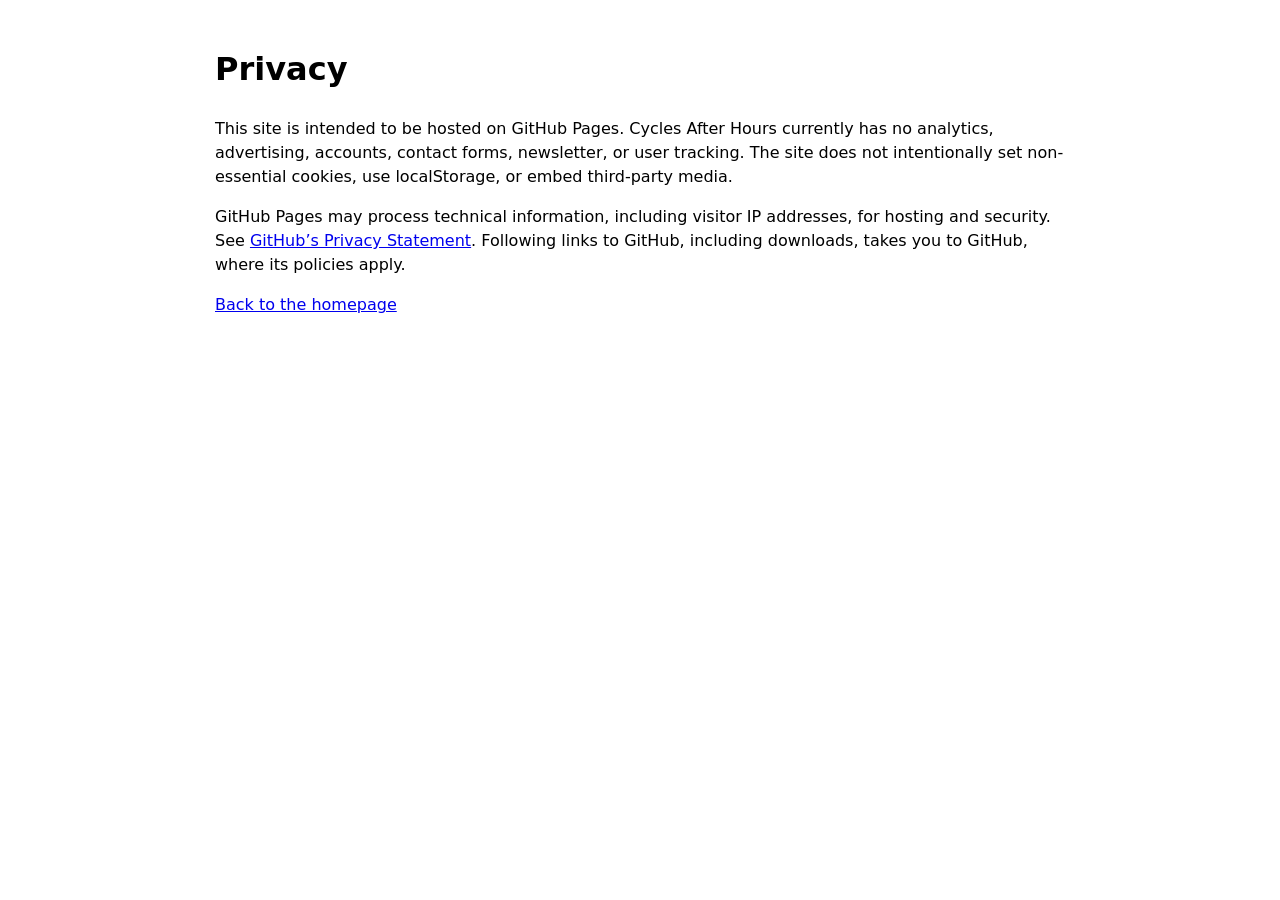
==== docs/privacy.html @ ed6f9d4c "Complete website information foundation" ====
<!doctype html>
<html lang="en">
<head>
  <meta charset="utf-8">
  <meta name="viewport" content="width=device-width, initial-scale=1">
  <title>Privacy — Cycles After Hours</title>
  <meta name="description" content="Privacy information for the simple Cycles After Hours website.">
  <link rel="stylesheet" href="style.css">
</head>
<body>
  <header><h1>Privacy</h1></header>
  <main>
    <p>This site is intended to be hosted on GitHub Pages. Cycles After Hours currently has no analytics, advertising, accounts, contact forms, newsletter, or user tracking. The site does not intentionally set non-essential cookies, use localStorage, or embed third-party media.</p>
    <p>GitHub Pages may process technical information, including visitor IP addresses, for hosting and security. See <a href="https://docs.github.com/en/site-policy/privacy-policies/github-general-privacy-statement">GitHub’s Privacy Statement</a>. Following links to GitHub, including downloads, takes you to GitHub, where its policies apply.</p>
    <p><a href="index.html">Back to the homepage</a></p>
  </main>
</body>
</html>
---- docs/style.css ----
body {
  max-width: 850px;
  margin: 0 auto;
  padding: 24px;
  font-family: system-ui, sans-serif;
  line-height: 1.5;
}

header,
main,
footer {
  margin-bottom: 24px;
}

.button {
  display: inline-block;
  padding: 8px 12px;
  border: 1px solid currentColor;
  text-decoration: none;
}
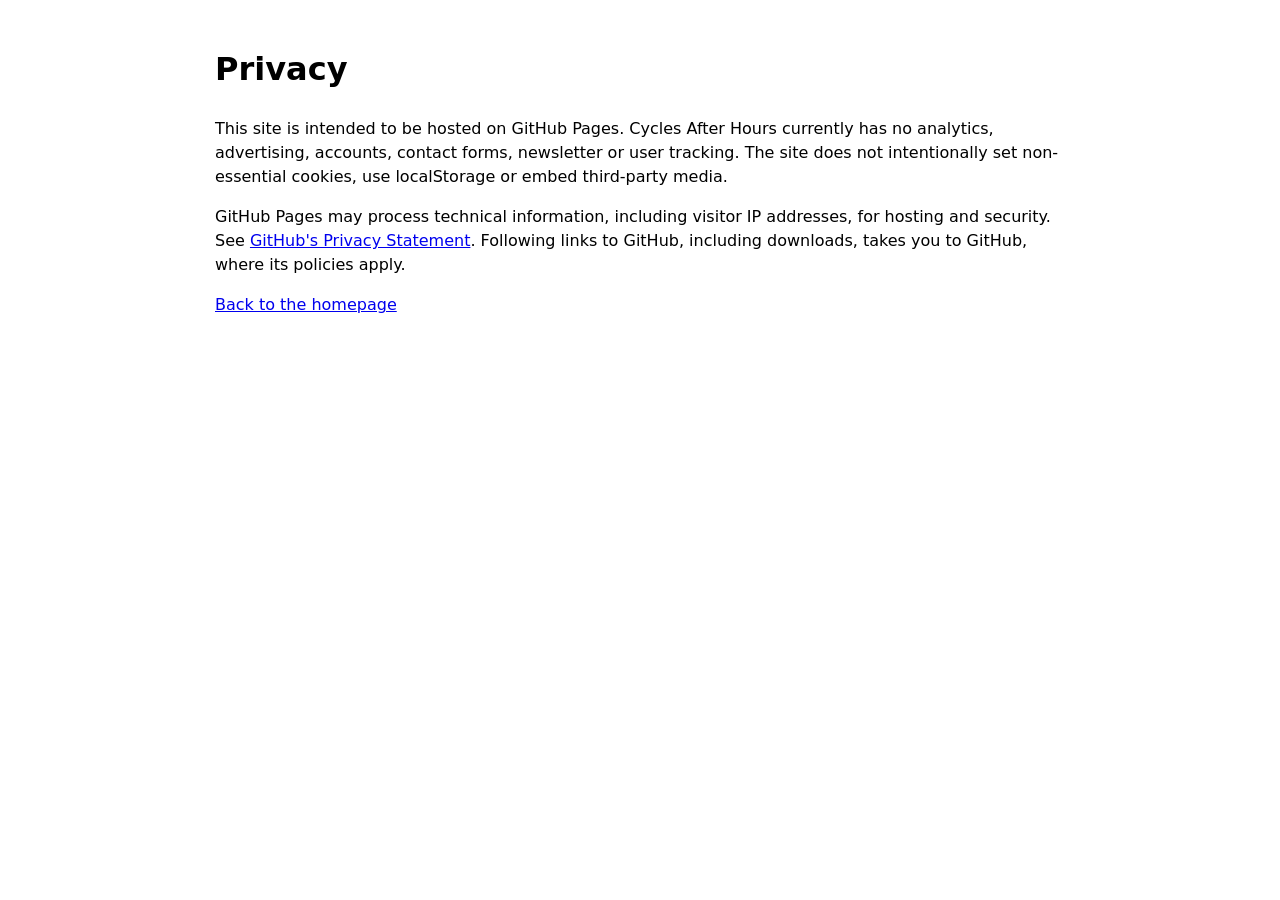
==== commit f3093469: "Clean up project text and release naming" ====
--- a/docs/privacy.html
+++ b/docs/privacy.html
@@ -3,15 +3,15 @@
 <head>
   <meta charset="utf-8">
   <meta name="viewport" content="width=device-width, initial-scale=1">
-  <title>Privacy — Cycles After Hours</title>
+  <title>Privacy - Cycles After Hours</title>
   <meta name="description" content="Privacy information for the simple Cycles After Hours website.">
   <link rel="stylesheet" href="style.css">
 </head>
 <body>
   <header><h1>Privacy</h1></header>
   <main>
-    <p>This site is intended to be hosted on GitHub Pages. Cycles After Hours currently has no analytics, advertising, accounts, contact forms, newsletter, or user tracking. The site does not intentionally set non-essential cookies, use localStorage, or embed third-party media.</p>
-    <p>GitHub Pages may process technical information, including visitor IP addresses, for hosting and security. See <a href="https://docs.github.com/en/site-policy/privacy-policies/github-general-privacy-statement">GitHub’s Privacy Statement</a>. Following links to GitHub, including downloads, takes you to GitHub, where its policies apply.</p>
+    <p>This site is intended to be hosted on GitHub Pages. Cycles After Hours currently has no analytics, advertising, accounts, contact forms, newsletter or user tracking. The site does not intentionally set non-essential cookies, use localStorage or embed third-party media.</p>
+    <p>GitHub Pages may process technical information, including visitor IP addresses, for hosting and security. See <a href="https://docs.github.com/en/site-policy/privacy-policies/github-general-privacy-statement">GitHub's Privacy Statement</a>. Following links to GitHub, including downloads, takes you to GitHub, where its policies apply.</p>
     <p><a href="index.html">Back to the homepage</a></p>
   </main>
 </body>
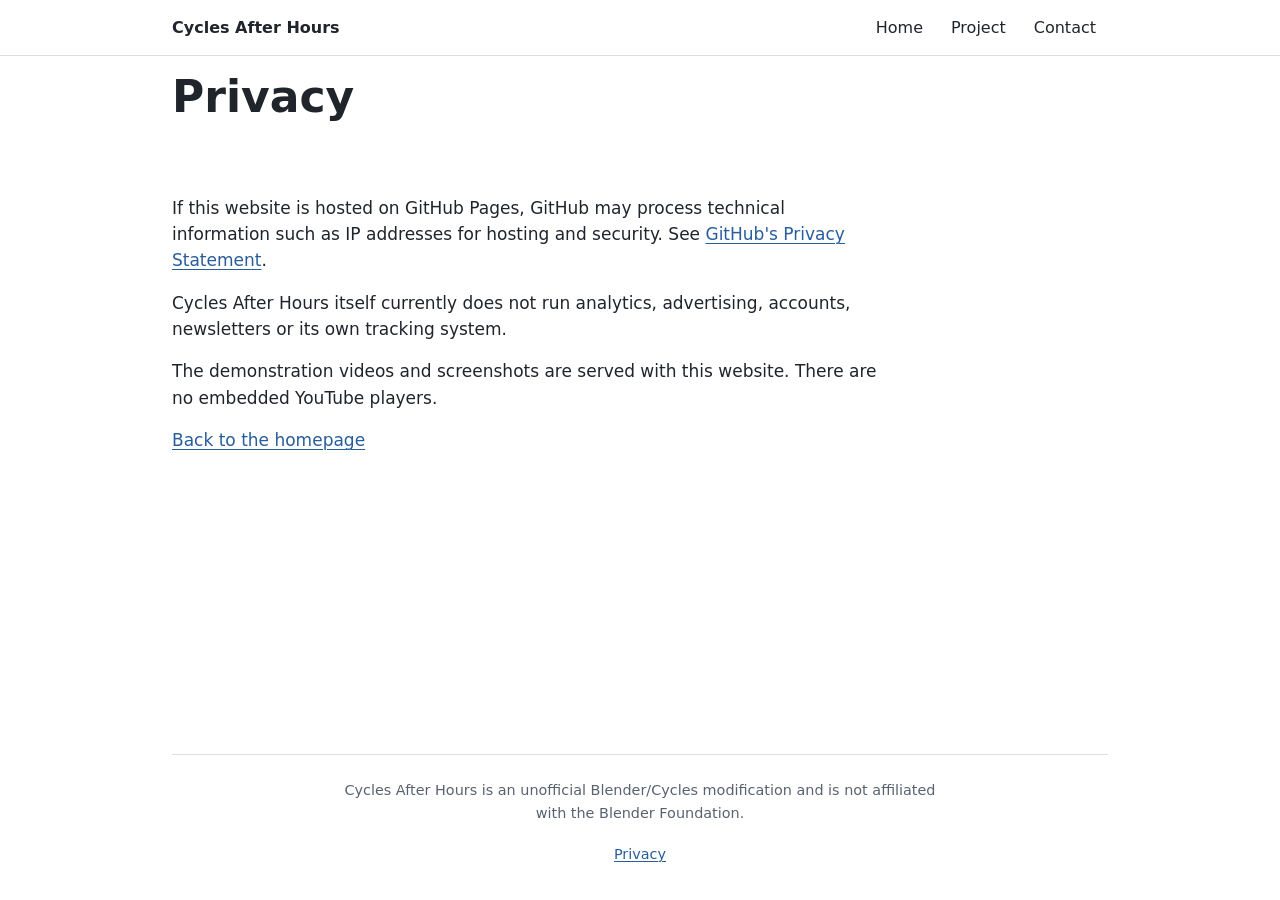
==== commit c91ea0fa: "Update Cycles After Hours website" ====
--- a/docs/privacy.html
+++ b/docs/privacy.html
@@ -8,11 +8,47 @@
   <link rel="stylesheet" href="style.css">
 </head>
 <body>
-  <header><h1>Privacy</h1></header>
-  <main>
-    <p>This site is intended to be hosted on GitHub Pages. Cycles After Hours currently has no analytics, advertising, accounts, contact forms, newsletter or user tracking. The site does not intentionally set non-essential cookies, use localStorage or embed third-party media.</p>
-    <p>GitHub Pages may process technical information, including visitor IP addresses, for hosting and security. See <a href="https://docs.github.com/en/site-policy/privacy-policies/github-general-privacy-statement">GitHub's Privacy Statement</a>. Following links to GitHub, including downloads, takes you to GitHub, where its policies apply.</p>
+  <a class="skip-link" href="#main-content">Skip to content</a>
+  <nav class="site-nav" aria-label="Main navigation">
+    <div class="nav-inner">
+      <a class="site-brand" href="index.html">Cycles After Hours</a>
+      <div class="site-nav-links">
+        <a href="index.html">Home</a>
+        <div class="nav-dropdown">
+          <button type="button" aria-expanded="false" aria-controls="project-menu">Project</button>
+          <div class="dropdown-menu" id="project-menu">
+            <a href="project.html">Project Details</a>
+            <a href="https://github.com/BramGunst/cycles-after-hours/releases/tag/viewport-motion-blur-v0.2.1" target="_blank" rel="noopener noreferrer">Release Notes</a>
+            <a href="https://github.com/BramGunst/cycles-after-hours" target="_blank" rel="noopener noreferrer">View on GitHub</a>
+          </div>
+        </div>
+        <div class="nav-dropdown">
+          <button type="button" aria-expanded="false" aria-controls="contact-menu">Contact</button>
+          <div class="dropdown-menu" id="contact-menu">
+            <a href="mailto:bram.gunst@gmail.com">Email</a>
+            <a href="https://www.linkedin.com/in/bram-gunst/" target="_blank" rel="noopener noreferrer">LinkedIn</a>
+            <a href="https://www.instagram.com/bramgunst/" target="_blank" rel="noopener noreferrer">Instagram</a>
+            <a href="https://www.youtube.com/@bram_gunst" target="_blank" rel="noopener noreferrer">YouTube</a>
+          </div>
+        </div>
+      </div>
+    </div>
+  </nav>
+  <header class="page-header">
+    <h1>Privacy</h1>
+  </header>
+  <main id="main-content">
+    <p>If this website is hosted on GitHub Pages, GitHub may process technical information such as IP addresses for hosting and security. See <a href="https://docs.github.com/en/site-policy/privacy-policies/github-general-privacy-statement" target="_blank" rel="noopener noreferrer">GitHub's Privacy Statement</a>.</p>
+    <p>Cycles After Hours itself currently does not run analytics, advertising, accounts, newsletters or its own tracking system.</p>
+    <p>The demonstration videos and screenshots are served with this website. There are no embedded YouTube players.</p>
     <p><a href="index.html">Back to the homepage</a></p>
   </main>
+  <footer>
+    <p>Cycles After Hours is an unofficial Blender/Cycles modification and is not affiliated with the Blender Foundation.</p>
+    <nav aria-label="Footer links">
+      <a href="privacy.html">Privacy</a>
+    </nav>
+  </footer>
+  <script src="script.js" defer></script>
 </body>
 </html>
--- a/docs/style.css
+++ b/docs/style.css
@@ -1,20 +1,552 @@
+:root {
+  color-scheme: light;
+  --content-width: 61.25rem;
+  --prose-width: 66ch;
+  --page-gutter: clamp(1rem, 3vw, 1.375rem);
+  --nav-gutter: clamp(1rem, 2.2vw, 2rem);
+  --nav-width: 72rem;
+  --content-inset: max(var(--page-gutter), calc((100% - var(--content-width)) / 2 + var(--page-gutter)));
+  --nav-height: 3.5rem;
+
+  --space-1: 0.25rem;
+  --space-2: 0.5rem;
+  --space-3: 0.75rem;
+  --space-4: 1rem;
+  --space-5: 1.5rem;
+  --space-6: 2rem;
+  --space-7: 3rem;
+  --space-8: 4rem;
+  --space-9: 6rem;
+
+  /* Light website surfaces with restrained Blender-inspired accents. */
+  --ui-bg: #ffffff;
+  --ui-editor: #f7f8fa;
+  --ui-panel: #edf1f5;
+  --ui-header: #ffffff;
+  --ui-control: #f2f4f7;
+  --ui-control-hover: #e6ebf2;
+  --ui-menu: #ffffff;
+  --ui-border: #d9dee5;
+  --ui-border-strong: #8b95a3;
+  --ui-text: #20252c;
+  --ui-text-muted: #596270;
+  --ui-blue: #4772b3;
+  --ui-link: #285d9c;
+  --ui-orange: #ffaf23;
+  --axis-x: #ff3352;
+  --axis-y: #8bdc00;
+  --axis-z: #2890ff;
+  --text-color: var(--ui-text);
+  --muted-color: var(--ui-text-muted);
+  --border-color: var(--ui-border);
+}
+
+/* Base and typography */
+* {
+  box-sizing: border-box;
+}
+
 body {
-  max-width: 850px;
-  margin: 0 auto;
-  padding: 24px;
+  display: flex;
+  flex-direction: column;
+  min-height: 100vh;
+  margin: 0;
+  color: var(--text-color);
+  background: var(--ui-bg);
   font-family: system-ui, sans-serif;
+  font-size: 1.0625rem;
+  line-height: 1.55;
+}
+
+header,
+main {
+  margin-bottom: var(--space-5);
+}
+
+main {
+  flex: 1;
+}
+
+h1,
+h2,
+h3 {
+  margin: 0 0 var(--space-3);
+  line-height: 1.15;
+  text-wrap: pretty;
+  overflow-wrap: anywhere;
+}
+
+h1 {
+  font-size: clamp(2rem, 5vw, 4rem);
+}
+
+h2 {
+  font-size: clamp(1.375rem, 2.4vw, 1.75rem);
+}
+
+p {
+  max-width: var(--prose-width);
+  margin: 0 0 var(--space-4);
+}
+
+ul,
+ol {
+  margin: 0 0 var(--space-4);
+  padding-left: var(--space-5);
   line-height: 1.5;
 }
 
-header,
+a {
+  color: inherit;
+  text-decoration-thickness: 0.08em;
+  text-underline-offset: 0.15em;
+}
+
+a:focus-visible,
+button:focus-visible {
+  outline: 2px solid var(--ui-link);
+  outline-offset: 3px;
+}
+
+button {
+  color: inherit;
+  font: inherit;
+}
+
+/* Page layout */
 main,
 footer {
-  margin-bottom: 24px;
+  width: 100%;
+  max-width: var(--content-width);
+  margin-right: auto;
+  margin-left: auto;
+  padding-right: var(--page-gutter);
+  padding-left: var(--page-gutter);
+}
+
+.page-header {
+  position: relative;
+  width: 100%;
+  margin: 0 0 var(--space-6);
+  padding: calc(var(--nav-height) + var(--space-4)) var(--content-inset) 0;
+  text-align: left;
+}
+
+.page-header h1,
+.page-header > p {
+  text-align: left;
+}
+
+.page-header h1 {
+  margin-bottom: var(--space-2);
+  font-size: clamp(2rem, 4vw, 2.75rem);
+  line-height: 1.15;
+}
+
+.page-header > p {
+  margin-bottom: 0;
+}
+
+.page-header.page-header--title-only {
+  padding-top: calc(var(--nav-height) + var(--space-7));
+  margin-bottom: 0;
+}
+
+.page-header--title-only h1 {
+  margin-bottom: 0;
+}
+
+.page-header--title-only + main {
+  padding-top: var(--space-5);
+}
+
+footer {
+  margin-top: auto;
+  margin-bottom: 0;
+  padding-top: var(--space-5);
+  padding-bottom: var(--space-5);
+  text-align: center;
+  font-size: 0.9rem;
+}
+
+footer p {
+  margin: 0 auto var(--space-2);
+}
+
+footer nav {
+  display: flex;
+  justify-content: center;
+}
+
+footer nav a {
+  display: inline-flex;
+  align-items: center;
+  min-height: 2.75rem;
+  padding-inline: var(--space-3);
+}
+
+/* Shared navigation: page headers never override these dimensions. */
+.site-nav {
+  position: fixed;
+  inset: 0 0 auto;
+  z-index: 10;
+  height: var(--nav-height);
+  background: var(--ui-header);
+  color: var(--ui-text);
+  box-shadow: inset 0 -1px var(--ui-border);
+  font-family: system-ui, sans-serif;
+  font-size: 16px;
+  font-weight: 400;
+  line-height: 1.2;
+  transform: translate3d(0, 0, 0);
+  transition: transform 300ms cubic-bezier(0.22, 1, 0.36, 1);
+}
+.nav-inner {
+  display: flex;
+  align-items: stretch;
+  justify-content: space-between;
+  width: 100%;
+  max-width: var(--content-width);
+  height: 100%;
+  margin-inline: auto;
+  padding-inline: var(--page-gutter);
+}
+.site-nav.nav-hidden { transform: translate3d(0, calc(-100% - 2px), 0); }
+.site-nav a, .site-nav button { color: inherit; font-family: inherit; font-size: 16px; font-weight: 400; line-height: 1.2; text-decoration: none; }
+.site-brand, .site-nav-links > a, .site-nav button {
+  display: inline-flex;
+  align-items: center;
+  justify-content: center;
+  height: 100%;
+  min-height: 44px;
+  padding: 0 12px;
+}
+.site-nav .site-brand { font-weight: 600; white-space: nowrap; padding-left: 0; }
+.site-nav-links { display: flex; align-items: stretch; gap: 4px; }
+.site-nav button { border: 0; background: transparent; cursor: pointer; }
+.nav-dropdown { position: relative; height: 100%; }
+.site-nav-links > a:hover, .nav-dropdown.is-open > button { background: var(--ui-panel); }
+.dropdown-menu {
+  position: absolute;
+  top: 100%;
+  right: 0;
+  z-index: 2;
+  display: none;
+  width: 196px;
+  max-width: calc(100vw - 32px);
+  border: 1px solid var(--ui-border);
+  border-radius: 0 0 5px 5px;
+  background: var(--ui-menu);
+  box-shadow: 0 8px 18px #20252c1a;
+}
+.dropdown-menu a {
+  display: flex;
+  align-items: center;
+  justify-content: center;
+  min-height: 44px;
+  padding: 10px 16px;
+  text-align: center;
+  overflow-wrap: anywhere;
+}
+.dropdown-menu a:hover, .dropdown-menu a:focus-visible { background: var(--ui-blue); color: #fff; }
+.nav-dropdown.is-open .dropdown-menu { display: block; }
+.skip-link { position: fixed; top: -100px; left: 16px; z-index: 20; padding: 12px; background: var(--ui-menu); }
+.skip-link:focus { top: 8px; }
+
+/* Hero */
+.hero {
+  position: relative;
+  display: flex;
+  flex-direction: column;
+  align-items: center;
+  justify-content: center;
+  gap: var(--space-4);
+  width: 100%;
+  min-height: 29rem;
+  height: min(50vw, 34rem);
+  margin: 0 0 var(--space-5);
+  padding: calc(var(--nav-height) + var(--space-8)) var(--page-gutter) var(--space-8);
+  color: #fff;
+  text-align: center;
+  background:
+    linear-gradient(rgba(0, 0, 0, 0.6), rgba(0, 0, 0, 0.6)),
+    url("assets/images/header_image.jpg") center / cover no-repeat;
+}
+
+.hero h1 {
+  max-width: 100%;
+  margin: 0;
+  font-size: clamp(2rem, 5.5vw, 4rem);
+  line-height: 1.1;
+  overflow-wrap: anywhere;
+}
+
+.hero .hero-slogan {
+  max-width: min(100%, 66ch);
+  margin: 0;
+  font-size: clamp(1rem, 2.2vw, 1.5rem);
+  line-height: 1.35;
+}
+
+.hero .hero-meta {
+  margin: 0;
+  font-size: 0.875rem;
+  line-height: 1.35;
+}
+
+.hero .button, .button.download-button { color: #fff; border-color: var(--ui-blue); background: var(--ui-blue); }
+
+/* Sections and content rhythm */
+.feature-intro,
+.demo-section,
+.transform-preview,
+.supported-features,
+.getting-started,
+.good-to-know,
+.documentation-links,
+.issue-help {
+  margin-bottom: var(--space-7);
+}
+
+.feature-intro p,
+.demo-section p,
+.transform-preview p,
+.supported-features p,
+.getting-started p,
+.good-to-know p,
+.documentation-links p,
+.issue-help p,
+.details-card p,
+main > p {
+  max-width: var(--prose-width);
+}
+
+.feature-emphasis {
+  font-weight: 500;
+}
+
+.getting-started ol {
+  display: grid;
+  grid-template-columns: repeat(2, minmax(0, 1fr));
+  gap: var(--space-4) var(--space-6);
+  padding-left: var(--space-5);
+}
+
+.getting-started li {
+  padding-left: var(--space-1);
+}
+
+.setup-download {
+  color: inherit;
+  text-decoration: underline;
+}
+
+.motion-steps-demo {
+  margin-top: var(--space-6);
+}
+
+.motion-steps-demo h3 {
+  margin-bottom: var(--space-2);
+  font-size: 1.125rem;
+}
+
+.demo-video-wrapper {
+  width: 100%;
+  aspect-ratio: 16 / 9;
+  margin-top: var(--space-5);
+  overflow: hidden;
+  border-radius: 5px;
+  background: #181818;
+  box-shadow: 0 0 0 1px var(--ui-border), 0 2px 8px #20252c08;
+}
+
+.demo-video {
+  display: block;
+  width: 100%;
+  height: 100%;
+  object-fit: contain;
+}
+
+.media-placeholder-doc {
+  max-width: 45rem;
+}
+
+.toggle-screenshot {
+  display: block;
+  width: 100%;
+  height: auto;
+  margin-top: var(--space-5);
+}
+
+.documentation-list {
+  margin: 0;
+  padding: 0;
+  list-style: none;
+}
+
+.documentation-list li {
+  display: grid;
+  grid-template-columns: minmax(8.125rem, 0.35fr) minmax(0, 1fr);
+  align-items: center;
+  gap: var(--space-2) var(--space-5);
+  padding-block: var(--space-2);
+  border-bottom: 1px solid var(--border-color);
+}
+
+.documentation-list li:first-child {
+  border-top: 1px solid var(--border-color);
+}
+
+.documentation-list a {
+  display: flex;
+  align-items: center;
+  min-height: 2.75rem;
+  font-weight: 600;
+}
+
+.documentation-list span {
+  max-width: var(--prose-width);
+  font-size: 0.95rem;
+  line-height: 1.45;
+}
+
+/* Project details and shared controls */
+.project-details {
+  display: grid;
+  grid-template-columns: minmax(0, 1fr);
+  gap: var(--space-6);
+  margin-bottom: var(--space-7);
+}
+
+.details-card {
+  padding: 0;
+}
+
+.details-card h2 {
+  margin-top: 0;
+}
+
+.details-card p {
+  overflow-wrap: anywhere;
+}
+
+.project-links {
+  display: grid;
+  gap: var(--space-3);
+}
+
+.project-links a {
+  font-weight: 600;
+}
+
+.build-actions {
+  display: flex;
+  flex-wrap: wrap;
+  gap: var(--space-3);
+  margin-top: var(--space-5);
 }
 
 .button {
-  display: inline-block;
-  padding: 8px 12px;
-  border: 1px solid currentColor;
+  display: inline-flex;
+  align-items: center;
+  justify-content: center;
+  min-height: 2.75rem;
+  padding: var(--space-2) var(--space-4);
+  border: 1px solid var(--ui-border-strong);
+  border-radius: 5px;
+  background: var(--ui-control);
+  cursor: pointer;
+  color: inherit;
+  font-size: 1rem;
+  line-height: 1.2;
+  text-align: center;
   text-decoration: none;
 }
+
+.button.download-button {
+  min-height: 3rem;
+  padding-inline: var(--space-5);
+  font-size: 1.05rem;
+}
+
+.button.github-button {
+  gap: var(--space-2);
+}
+
+.github-button svg {
+  display: block;
+  flex: 0 0 auto;
+  width: 1.125rem;
+  height: 1.125rem;
+  fill: currentColor;
+}
+
+/* Light surfaces, understated media frames and shared controls */
+a { color: var(--ui-link); }
+.button { color: var(--ui-text); }
+.button:hover { background: var(--ui-control-hover); border-color: var(--ui-link); }
+.hero .button:hover, .download-button:hover { background: #365e99; }
+.button:active { box-shadow: inset 0 2px 5px #0006; }
+main { padding-top: var(--space-6); }
+main, section[id] { scroll-margin-top: calc(var(--nav-height) + 16px); }
+main > section { margin-bottom: var(--space-8); }
+.feature-intro { padding-bottom: var(--space-6); border-bottom: 1px solid var(--ui-border); }
+.feature-emphasis { border-left: 3px solid var(--ui-orange); padding-left: var(--space-4); line-height: 1.8; }
+.supported-features ul { display: grid; grid-template-columns: repeat(3, minmax(0, 1fr)); gap: 1px; padding: 1px; list-style: none; background: var(--ui-border); border: 1px solid var(--ui-border); border-radius: 5px; overflow: hidden; }
+.supported-features li { padding: 14px 16px; background: var(--ui-editor); }
+.details-card, .source-details, .issue-help { padding: var(--space-5); border: 1px solid var(--ui-border); border-radius: 6px; background: var(--ui-editor); }
+.details-card h2, .source-details h2, .issue-help h2 { margin: 0 0 var(--space-4); font-size: 1.375rem; }
+.details-card h3 { margin-top: 24px; font-size: 1rem; }
+code { font-size: 0.875em; overflow-wrap: anywhere; }
+.toggle-screenshot { border: 1px solid var(--ui-border); border-radius: 6px; }
+.hero-meta { padding: 6px 12px; border: 1px solid #ffffff40; border-radius: 4px; background: #ffffff12; color: #fff; }
+.axis-gizmo { position: absolute; right: 24px; top: calc(var(--nav-height) + 20px); width: 88px; height: 88px; pointer-events: none; transform-origin: center; transform-style: preserve-3d; }
+.axis-gizmo path { fill: none; stroke-width: 3; }
+.axis-gizmo circle { stroke-width: 0; }
+.axis-x { stroke: var(--axis-x); fill: var(--axis-x); }
+.axis-y { stroke: var(--axis-y); fill: var(--axis-y); }
+.axis-z { stroke: var(--axis-z); fill: var(--axis-z); }
+.axis-gizmo text { fill: #181818; font: 700 12px system-ui, sans-serif; text-anchor: middle; }
+footer {
+  position: relative;
+  border-top: 1px solid transparent;
+  color: var(--ui-text-muted);
+}
+
+footer::before {
+  content: "";
+  position: absolute;
+  top: -1px;
+  inset-inline: var(--page-gutter);
+  border-top: 1px solid var(--ui-border);
+}
+@media (max-width: 45rem) {
+  .hero { height: auto; min-height: 0; padding: calc(var(--nav-height) + var(--space-7)) var(--page-gutter) 64px; }
+  .hero h1 { font-size: clamp(2rem, 9vw, 3rem); }
+  .hero .hero-slogan { font-size: clamp(1rem, 4.5vw, 1.25rem); }
+  .getting-started ol { grid-template-columns: 1fr; }
+  .documentation-list li { grid-template-columns: 1fr; gap: 0; }
+  .documentation-list span { padding-bottom: var(--space-2); }
+  .supported-features ul { grid-template-columns: repeat(2, minmax(0, 1fr)); }
+  .supported-features li:last-child { grid-column: 1 / -1; }
+  .axis-gizmo { width: 58px; height: 58px; top: auto; bottom: 12px; left: 16px; }
+  main > section { margin-bottom: var(--space-7); }
+}
+@media (max-width: 37.5rem) {
+  :root { --nav-height: 6.5rem; }
+  .nav-inner { flex-direction: column; align-items: center; padding-block: 0; }
+  .site-nav .site-brand { height: 48px; min-height: 48px; padding: 0 12px; }
+  .site-nav-links { height: 56px; gap: 4px; }
+  .site-nav-links > a, .site-nav button { padding-inline: 16px; }
+  .dropdown-menu { right: 0; width: 180px; }
+  .nav-dropdown:first-of-type .dropdown-menu { right: 50%; transform: translateX(50%); }
+  .page-header { padding-top: calc(var(--nav-height) + var(--space-6)); }
+  .build-actions { flex-direction: column; align-items: stretch; }
+}
+@media (max-width: 22.5rem) {
+  .supported-features ul { grid-template-columns: 1fr; }
+  .axis-gizmo { display: none; }
+}
+@media (prefers-reduced-motion: reduce) {
+  .site-nav { transition: transform 80ms linear; }
+}
